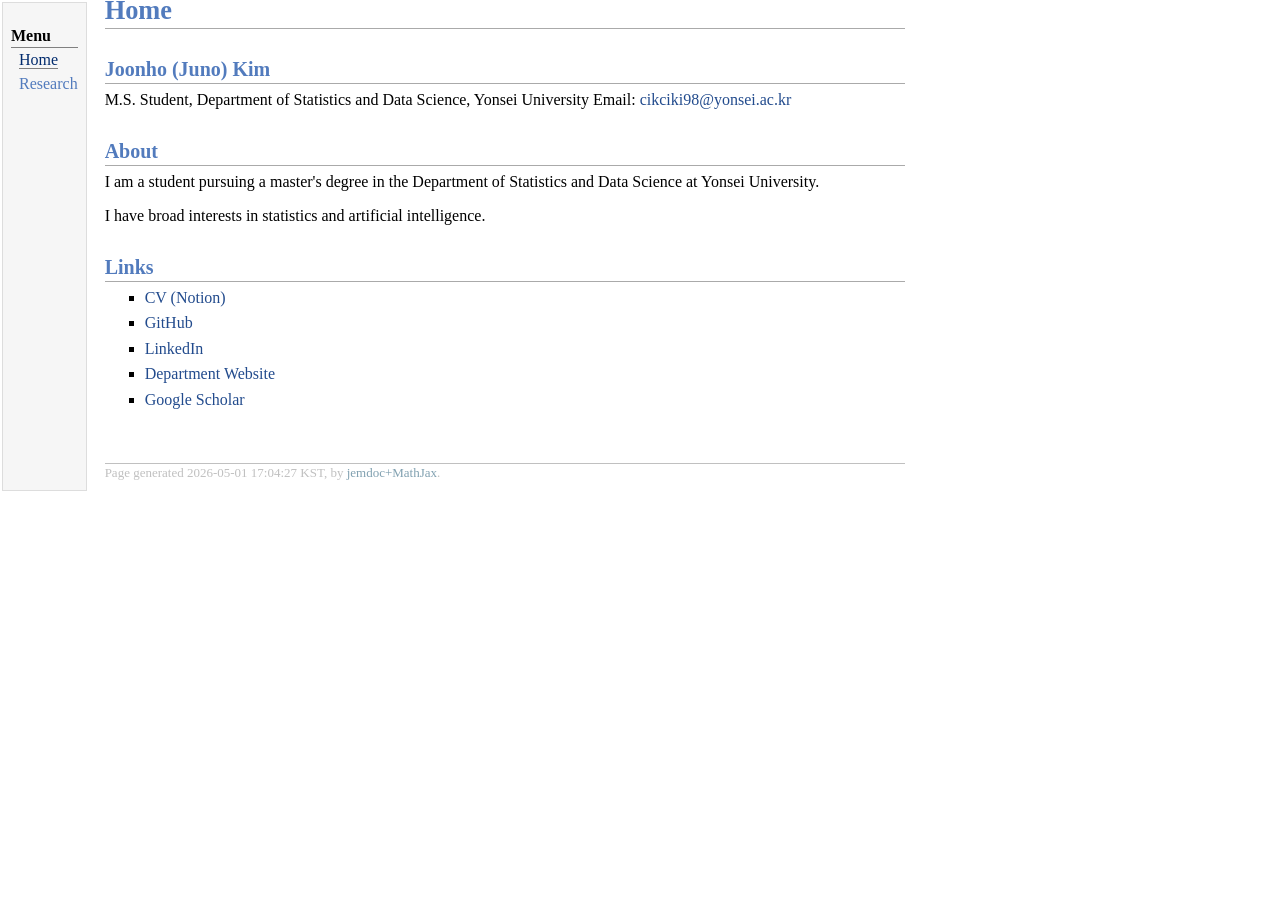
==== index.html @ d75ceb1b "fix errors" ====
<!DOCTYPE html PUBLIC "-//W3C//DTD XHTML 1.1//EN"
  "http://www.w3.org/TR/xhtml11/DTD/xhtml11.dtd">
<html xmlns="http://www.w3.org/1999/xhtml" xml:lang="en">
<head>
<meta name="generator" content="jemdoc, see http://jemdoc.jaboc.net/" />
<meta http-equiv="Content-Type" content="text/html;charset=utf-8" />
<link rel="stylesheet" href="jemdoc.css" type="text/css" />
<title></title>
</head>
<body>
<table summary="Table for page layout." id="tlayout">
<tr valign="top">
<td id="layout-menu">
<div class="menu-category">Menu</div>
<div class="menu-item"><a href="index.html" class="current">Home</a></div>
<div class="menu-item"><a href="research.html">Research</a></div>
</td>
<td id="layout-content">
<h1>Home</h1>
<h2>Joonho (Juno) Kim</h2>
<p>M.S. Student, Department of Statistics and Data Science, Yonsei University  
Email: <a href="mailto:cikciki98@yonsei.ac.kr" target=&ldquo;blank&rdquo;>cikciki98@yonsei.ac.kr</a>
</p>
<h2>About</h2>
<p>I am a student pursuing a master's degree in the Department of Statistics and Data Science at Yonsei University.
</p>
<p>I have broad interests in statistics and artificial intelligence.
</p>
<h2>Links</h2>
<ul>
<li><p><a href="https://jhjunokim.notion.site/curriculum-vitae" target=&ldquo;blank&rdquo;>CV (Notion)</a>
</p>
</li>
<li><p><a href="https://github.com/StatJuno" target=&ldquo;blank&rdquo;>GitHub</a>
</p>
</li>
<li><p><a href="https://www.linkedin.com/in/joonho-kim-8b23a42b5" target=&ldquo;blank&rdquo;>LinkedIn</a>
</p>
</li>
<li><p><a href="https://stat.yonsei.ac.kr/stat/index.do" target=&ldquo;blank&rdquo;>Department Website</a>
</p>
</li>
<li><p><a href="https://scholar.google.com" target=&ldquo;blank&rdquo;>Google Scholar</a>
</p>
</li>
</ul>
<div id="footer">
<div id="footer-text">
Page generated 2026-05-01 17:04:27 KST, by <a href="https://github.com/wsshin/jemdoc_mathjax" target="blank">jemdoc+MathJax</a>.
</div>
</div>
</td>
</tr>
</table>
</body>
</html>
---- jemdoc.css ----
/* Default css file for jemdoc. */

table#tlayout {
	border: none;
	border-collapse: separate;
	background: white;
}

body {
	background: white;
	font-family: Georgia, serif;
	padding-bottom: 8px;
	margin: 0;
}

#layout-menu {
	background: #f6f6f6;
	border: 1px solid #dddddd;
	padding-top: 0.5em;
	padding-left: 8px;
	padding-right: 8px;
	font-size: 1.0em;
	width: auto;
	white-space: nowrap;
	text-align: left;
	vertical-align: top;
}

#layout-menu td {
	background: #f4f4f4;
	vertical-align: top;
}

#layout-content {
	padding-top: 0.0em;
	padding-left: 1.0em;
	padding-right: 1.0em;
	border: none;
	background: white;
	text-align: left;
	vertical-align: top;
	min-width: 800px;
	width: 800px;
}

#layout-menu a {
	line-height: 1.5em;
	margin-left: 0.5em;
}

tt {
	background: #ffffdd;
}

pre, tt {
	font-size: 90%;
	font-family: monaco, monospace;
}

a, a > tt {
	color: #224b8d;
	text-decoration: none;
}

a:hover {
	border-bottom: 1px gray dotted;
}

#layout-menu a.current:link, #layout-menu a.current:visited {
	color: #022b6d;
	border-bottom: 1px gray solid;
}
#layout-menu a:link, #layout-menu a:visited, #layout-menu a:hover {
	color: #527bbd;
	text-decoration: none;
}
#layout-menu a:hover {
	text-decoration: none;
}

div.menu-category {
	border-bottom: 1px solid gray;
	margin-top: 0.8em;
	padding-top: 0.2em;
	padding-bottom: 0.1em;
	font-weight: bold;
}

div.menu-item {
	padding-left: 16px;
	text-indent: -16px;
}

div#toptitle {
	padding-bottom: 0.2em;
	margin-bottom: 1.5em;
	border-bottom: 3px double gray;
}

/* Reduce space if we begin the page with a title. */
div#toptitle + h2, div#toptitle + h3 {
	margin-top: -0.7em;
}

div#subtitle {
	margin-top: 0.0em;
	margin-bottom: 0.0em;
	padding-top: 0em;
	padding-bottom: 0.1em;
}

em {
	font-style: italic;
}

strong {
	font-weight: bold;
}


h1, h2, h3 {
	color: #527bbd;
	margin-top: 0.7em;
	margin-bottom: 0.3em;
	padding-bottom: 0.2em;
	line-height: 1.0;
	padding-top: 0.5em;
	border-bottom: 1px solid #aaaaaa;
}

h1 {
	font-size: 165%;
}

h2 {
	padding-top: 0.8em;
	font-size: 125%;
}

h2 + h3 {
	padding-top: 0.2em;
}

h3 {
	font-size: 110%;
	border-bottom: none;
}

p {
	margin-top: 0.0em;
	margin-bottom: 0.8em;
	padding: 0;
	line-height: 1.3;
}

pre {
	padding: 0;
	margin: 0;
}

div#footer {
	font-size: small;
	border-top: 1px solid #c0c0c0;
	padding-top: 0.1em;
	margin-top: 4.0em;
	color: #c0c0c0;
}

div#footer a {
	color: #80a0b0;
}

div#footer-text {
	float: left;
	padding-bottom: 8px;
}

ul, ol, dl {
	margin-top: 0.2em;
	padding-top: 0;
	margin-bottom: 0.8em;
}

dt {
	margin-top: 0.5em;
	margin-bottom: 0;
}

dl {
	margin-left: 20px;
}

dd {
	color: #222222;
}

dd > *:first-child {
	margin-top: 0;
}

ul {
	list-style-position: outside;
	list-style-type: square;
}

p + ul, p + ol {
	margin-top: -0.5em;
}

li ul, li ol {
	margin-top: -0.3em;
}

ol {
	list-style-position: outside;
	list-style-type: decimal;
}

li p, dd p {
	margin-bottom: 0.3em;
}


ol ol {
	list-style-type: lower-alpha;
}

ol ol ol {
	list-style-type: lower-roman;
}

p + div.codeblock {
	margin-top: -0.6em;
}

div.codeblock, div.infoblock {
	margin-right: 0%;
	margin-top: 1.2em;
	margin-bottom: 1.3em;
}

div.blocktitle {
	font-weight: bold;
	color: #cd7b62;
	margin-top: 1.2em;
	margin-bottom: 0.1em;
}

div.blockcontent {
	border: 1px solid silver;
	padding: 0.3em 0.5em;
}

div.infoblock > div.blockcontent {
	background: #ffffee;
}

div.blockcontent p + ul, div.blockcontent p + ol {
	margin-top: 0.4em;
}

div.infoblock p {
	margin-bottom: 0em;
}

div.infoblock li p, div.infoblock dd p {
	margin-bottom: 0.5em;
}

div.infoblock p + p {
	margin-top: 0.8em;
}

div.codeblock > div.blockcontent {
	background: #f6f6f6;
}

span.pycommand {
	color: #000070;
}

span.statement {
	color: #008800;
}
span.builtin {
	color: #000088;
}
span.special {
	color: #990000;
}
span.operator {
	color: #880000;
}
span.error {
	color: #aa0000;
}
span.comment, span.comment > *, span.string, span.string > * {
	color: #606060;
}

@media print {
	#layout-menu {
		display: none;
	}

}

#fwtitle {
	margin: 2px;
}

#fwtitle #toptitle {
	padding-left: 0.5em;
	margin-bottom: 0.5em;
}

#layout-content h1:first-child, #layout-content h2:first-child, #layout-content h3:first-child {
	margin-top: -0.7em;
}

div#toptitle h1, #layout-content div#toptitle h1 {
	margin-bottom: 0.0em;
	padding-bottom: 0.1em;
	padding-top: 0;
	margin-top: 0.5em;
	border-bottom: none;
}

img.eq {
	padding: 0;
	padding-left: 0.1em;
	padding-right: 0.1em;
	margin: 0;
}

img.eqwl {
	padding-left: 2em;
	padding-top: 0.6em;
	padding-bottom: 0.2em;
	margin: 0;
}

table {
	border: 2px solid black;
	border-collapse: collapse;
}

td {
	padding: 2px;
	padding-left: 0.5em;
	padding-right: 0.5em;
	text-align: center;
	border: 1px solid gray;
}

table + table {
	margin-top: 1em;
}

tr.heading {
	font-weight: bold;
	border-bottom: 2px solid black;
}

img {
	border: none;
}

table.imgtable, table.imgtable td {
	border: none;
	text-align: left;
}
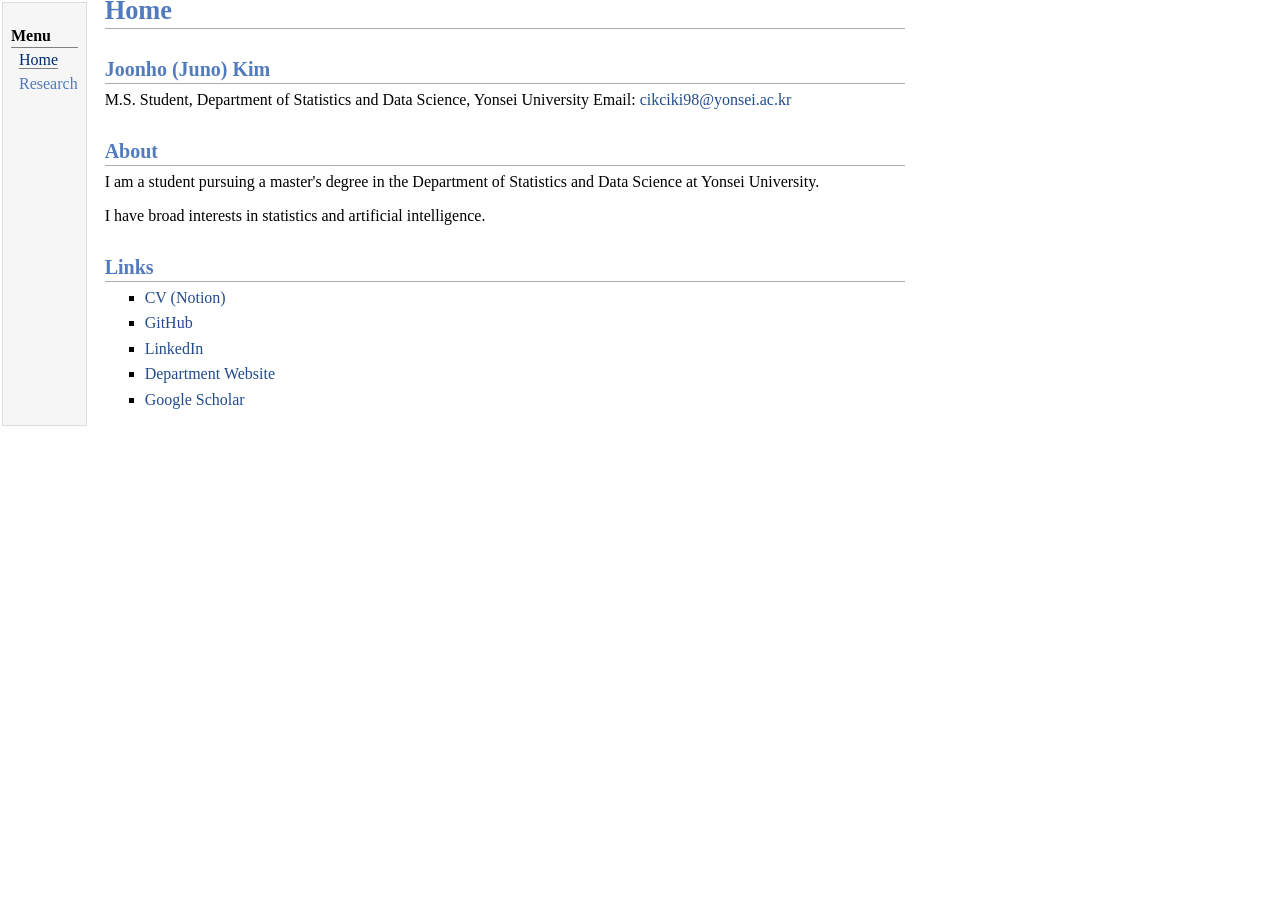
==== commit 5048dc16: "minor fixes" ====
--- a/index.html
+++ b/index.html
@@ -44,11 +44,6 @@
 </p>
 </li>
 </ul>
-<div id="footer">
-<div id="footer-text">
-Page generated 2026-05-01 17:04:27 KST, by <a href="https://github.com/wsshin/jemdoc_mathjax" target="blank">jemdoc+MathJax</a>.
-</div>
-</div>
 </td>
 </tr>
 </table>
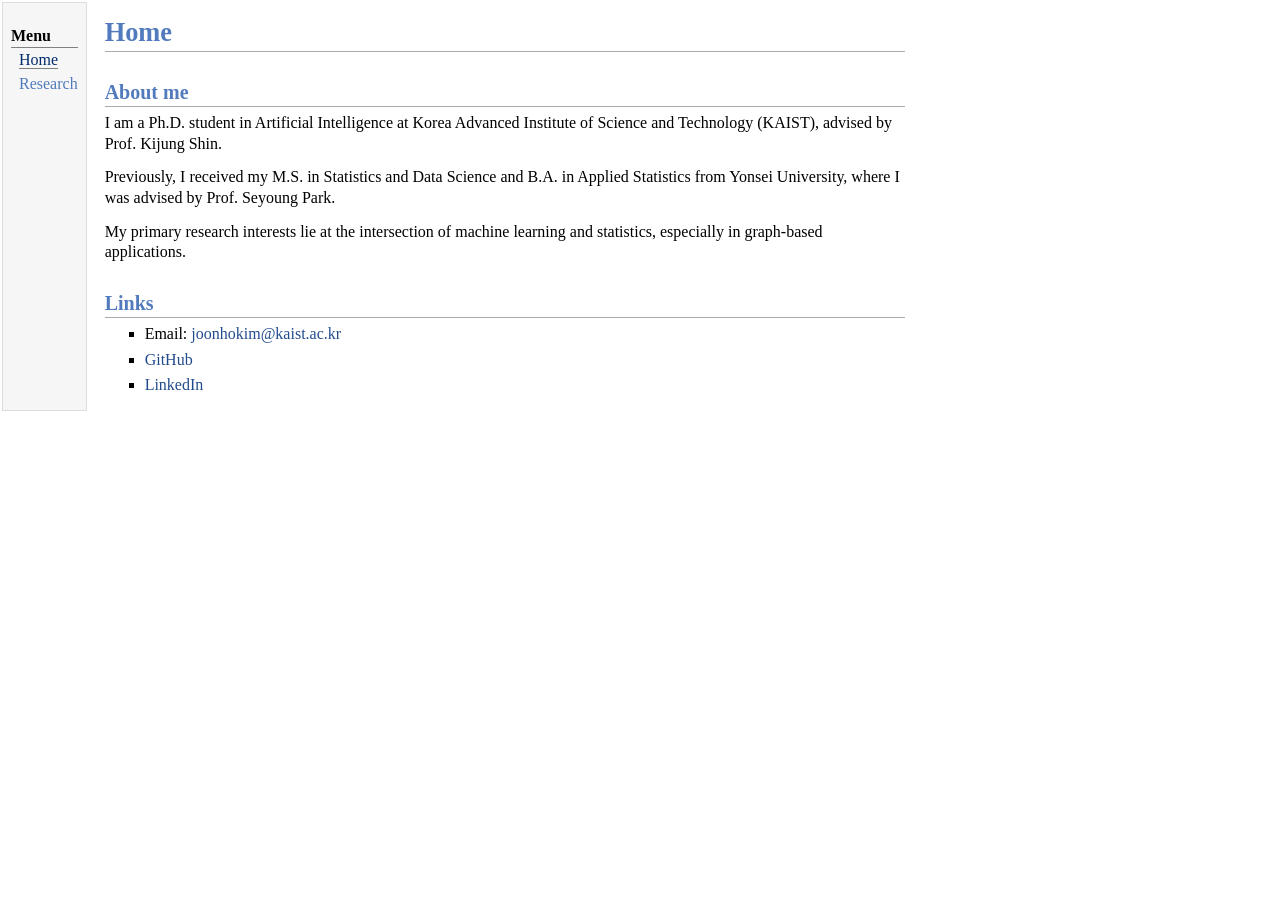
==== commit 648682ce: "update contents" ====
--- a/index.html
+++ b/index.html
@@ -17,18 +17,16 @@
 </td>
 <td id="layout-content">
 <h1>Home</h1>
-<h2>Joonho (Juno) Kim</h2>
-<p>M.S. Student, Department of Statistics and Data Science, Yonsei University  
-Email: <a href="mailto:cikciki98@yonsei.ac.kr" target=&ldquo;blank&rdquo;>cikciki98@yonsei.ac.kr</a>
+<h2>About me</h2>
+<p>I am a Ph.D. student in Artificial Intelligence at Korea Advanced Institute of Science and Technology (KAIST), advised by Prof. Kijung Shin.
 </p>
-<h2>About</h2>
-<p>I am a student pursuing a master's degree in the Department of Statistics and Data Science at Yonsei University.
+<p>Previously, I received my M.S. in Statistics and Data Science and B.A. in Applied Statistics from Yonsei University, where I was advised by Prof. Seyoung Park.
 </p>
-<p>I have broad interests in statistics and artificial intelligence.
+<p>My primary research interests lie at the intersection of machine learning and statistics, especially in graph-based applications.
 </p>
 <h2>Links</h2>
 <ul>
-<li><p><a href="https://jhjunokim.notion.site/curriculum-vitae" target=&ldquo;blank&rdquo;>CV (Notion)</a>
+<li><p>Email: <a href="mailto:joonhokim@kaist.ac.kr" target=&ldquo;blank&rdquo;>joonhokim@kaist.ac.kr</a>
 </p>
 </li>
 <li><p><a href="https://github.com/StatJuno" target=&ldquo;blank&rdquo;>GitHub</a>
@@ -37,12 +35,6 @@
 <li><p><a href="https://www.linkedin.com/in/joonho-kim-8b23a42b5" target=&ldquo;blank&rdquo;>LinkedIn</a>
 </p>
 </li>
-<li><p><a href="https://stat.yonsei.ac.kr/stat/index.do" target=&ldquo;blank&rdquo;>Department Website</a>
-</p>
-</li>
-<li><p><a href="https://scholar.google.com" target=&ldquo;blank&rdquo;>Google Scholar</a>
-</p>
-</li>
 </ul>
 </td>
 </tr>
--- a/jemdoc.css
+++ b/jemdoc.css
@@ -315,7 +315,7 @@
 }
 
 #layout-content h1:first-child, #layout-content h2:first-child, #layout-content h3:first-child {
-	margin-top: -0.7em;
+	margin-top: 0.15em;
 }
 
 div#toptitle h1, #layout-content div#toptitle h1 {
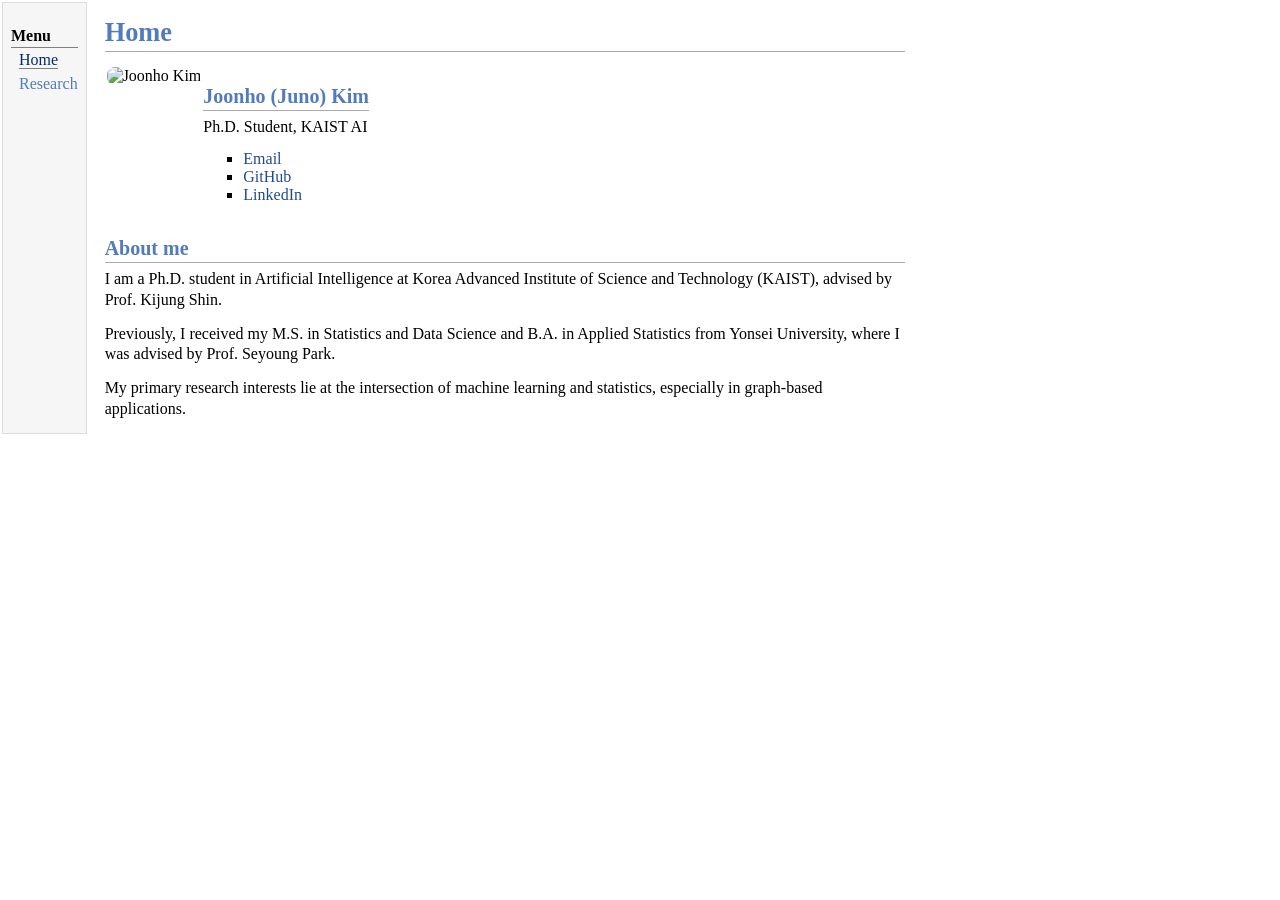
==== commit 5482e007: "update layout" ====
--- a/index.html
+++ b/index.html
@@ -17,6 +17,25 @@
 </td>
 <td id="layout-content">
 <h1>Home</h1>
+<p>
+<table class="profile-header">
+<tr>
+<td class="profile-photo">
+<img src="image/image.png" alt="Joonho Kim" />
+</td>
+<td class="profile-meta">
+<h2>Joonho (Juno) Kim</h2>
+<p>Ph.D. Student, KAIST AI</p>
+<ul>
+<li><a href="mailto:joonhokim@kaist.ac.kr">Email</a></li>
+<li><a href="https://github.com/StatJuno">GitHub</a></li>
+<li><a href="https://www.linkedin.com/in/joonho-kim-8b23a42b5">LinkedIn</a></li>
+</ul>
+</td>
+</tr>
+</table>
+
+</p>
 <h2>About me</h2>
 <p>I am a Ph.D. student in Artificial Intelligence at Korea Advanced Institute of Science and Technology (KAIST), advised by Prof. Kijung Shin.
 </p>
@@ -24,18 +43,6 @@
 </p>
 <p>My primary research interests lie at the intersection of machine learning and statistics, especially in graph-based applications.
 </p>
-<h2>Links</h2>
-<ul>
-<li><p>Email: <a href="mailto:joonhokim@kaist.ac.kr" target=&ldquo;blank&rdquo;>joonhokim@kaist.ac.kr</a>
-</p>
-</li>
-<li><p><a href="https://github.com/StatJuno" target=&ldquo;blank&rdquo;>GitHub</a>
-</p>
-</li>
-<li><p><a href="https://www.linkedin.com/in/joonho-kim-8b23a42b5" target=&ldquo;blank&rdquo;>LinkedIn</a>
-</p>
-</li>
-</ul>
 </td>
 </tr>
 </table>
--- a/jemdoc.css
+++ b/jemdoc.css
@@ -362,6 +362,39 @@
 	border-bottom: 2px solid black;
 }
 
+table.profile-header {
+	border: none;
+	border-collapse: separate;
+	margin-top: 0.4em;
+	margin-bottom: 1.0em;
+}
+
+table.profile-header td {
+	border: none;
+	text-align: left;
+	vertical-align: top;
+	padding: 0;
+}
+
+td.profile-photo {
+	padding-right: 1.2em;
+}
+
+td.profile-photo img {
+	width: 170px;
+	height: auto;
+	border-radius: 8px;
+}
+
+td.profile-meta h2 {
+	margin-top: 0;
+}
+
+td.profile-meta ul {
+	margin-top: 0.4em;
+	margin-bottom: 0;
+}
+
 img {
 	border: none;
 }
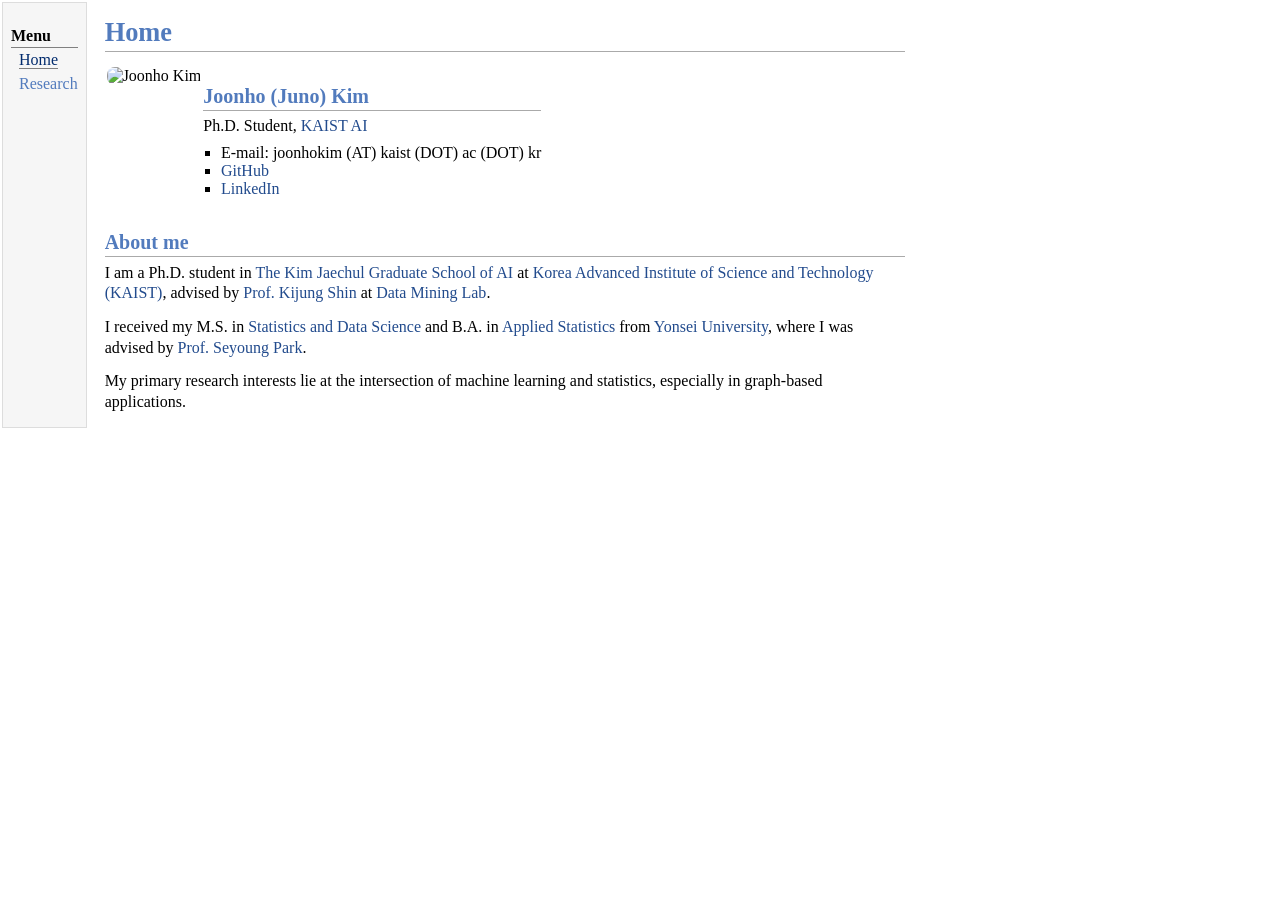
==== commit af3c4372: "add links" ====
--- a/index.html
+++ b/index.html
@@ -25,9 +25,9 @@
 </td>
 <td class="profile-meta">
 <h2>Joonho (Juno) Kim</h2>
-<p>Ph.D. Student, KAIST AI</p>
+<p>Ph.D. Student, <a href="https://gsai.kaist.ac.kr/">KAIST AI</a></p>
 <ul>
-<li><a href="mailto:joonhokim@kaist.ac.kr">Email</a></li>
+<li>E-mail: joonhokim (AT) kaist (DOT) ac (DOT) kr</li>
 <li><a href="https://github.com/StatJuno">GitHub</a></li>
 <li><a href="https://www.linkedin.com/in/joonho-kim-8b23a42b5">LinkedIn</a></li>
 </ul>
@@ -37,9 +37,9 @@
 
 </p>
 <h2>About me</h2>
-<p>I am a Ph.D. student in Artificial Intelligence at Korea Advanced Institute of Science and Technology (KAIST), advised by Prof. Kijung Shin.
+<p>I am a Ph.D. student in <a href="https://gsai.kaist.ac.kr/" target=&ldquo;blank&rdquo;>The Kim Jaechul Graduate School of AI</a> at <a href="https://www.kaist.ac.kr/en/" target=&ldquo;blank&rdquo;>Korea Advanced Institute of Science and Technology (KAIST)</a>, advised by <a href="https://kijungs.github.io/" target=&ldquo;blank&rdquo;>Prof. Kijung Shin</a> at <a href="https://sites.google.com/view/kaistdata" target=&ldquo;blank&rdquo;>Data Mining Lab</a>.
 </p>
-<p>Previously, I received my M.S. in Statistics and Data Science and B.A. in Applied Statistics from Yonsei University, where I was advised by Prof. Seyoung Park.
+<p>I received my M.S. in <a href="https://devcms.yonsei.ac.kr/stat_en/index.do" target=&ldquo;blank&rdquo;>Statistics and Data Science</a> and B.A. in <a href="https://devcms.yonsei.ac.kr/stat_en/index.do" target=&ldquo;blank&rdquo;>Applied Statistics</a> from <a href="https://www.yonsei.ac.kr/sc/index.do" target=&ldquo;blank&rdquo;>Yonsei University</a>, where I was advised by <a href="https://sites.google.com/view/seyoungpark/home" target=&ldquo;blank&rdquo;>Prof. Seyoung Park</a>.
 </p>
 <p>My primary research interests lie at the intersection of machine learning and statistics, especially in graph-based applications.
 </p>
--- a/jemdoc.css
+++ b/jemdoc.css
@@ -377,22 +377,33 @@
 }
 
 td.profile-photo {
-	padding-right: 1.2em;
+	padding-right: 1.4em;
+	vertical-align: top;
 }
 
 td.profile-photo img {
-	width: 170px;
+	width: 125px;
 	height: auto;
 	border-radius: 8px;
 }
 
 td.profile-meta h2 {
 	margin-top: 0;
+	margin-bottom: 0.25em;
+}
+
+td.profile-meta {
+	padding-top: 0.25em;
 }
 
 td.profile-meta ul {
-	margin-top: 0.4em;
+	margin-top: 0.45em;
 	margin-bottom: 0;
+	padding-left: 1.1em;
+}
+
+td.profile-meta p {
+	margin-bottom: 0.35em;
 }
 
 img {
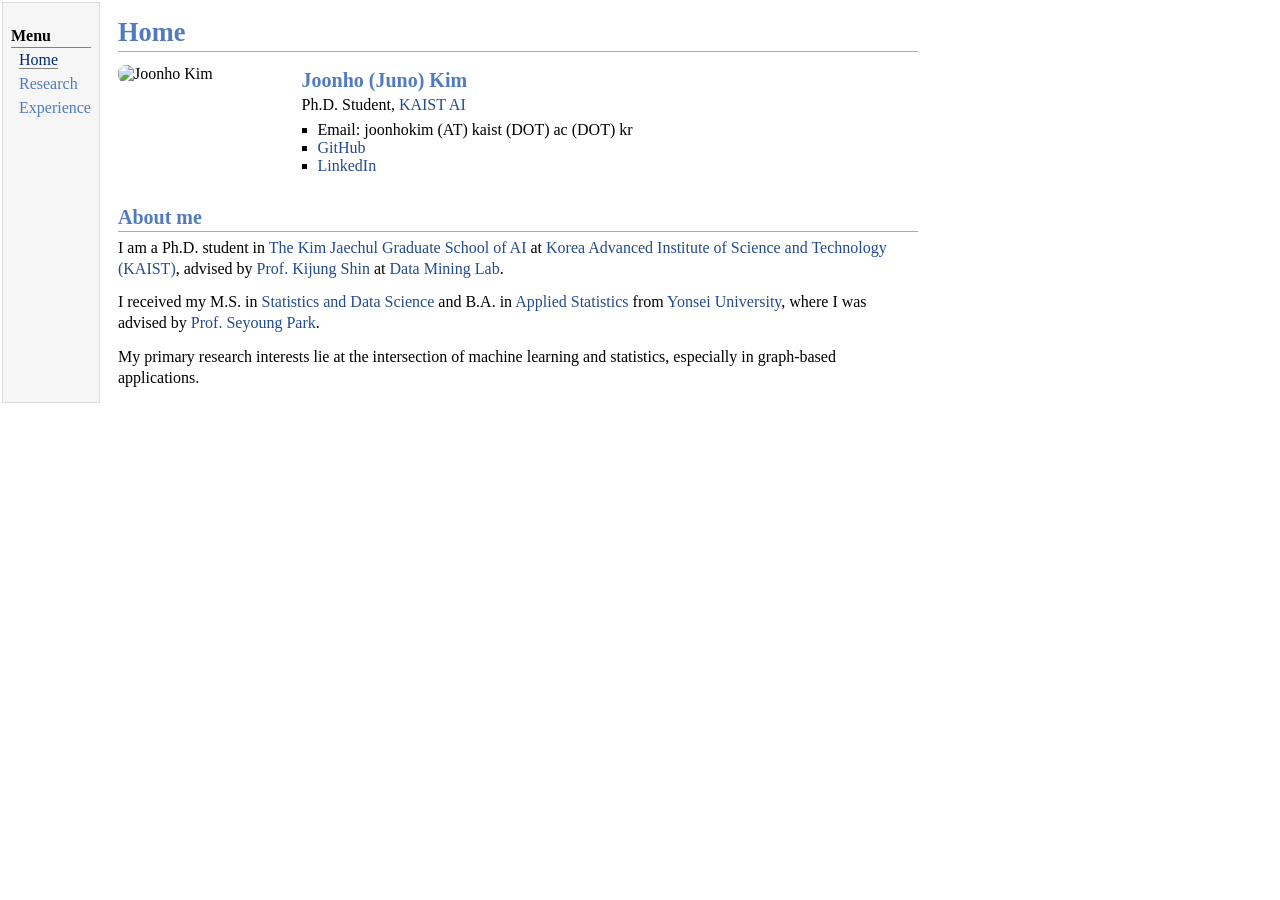
==== commit 0af6994c: "added experience and some more" ====
--- a/index.html
+++ b/index.html
@@ -14,26 +14,25 @@
 <div class="menu-category">Menu</div>
 <div class="menu-item"><a href="index.html" class="current">Home</a></div>
 <div class="menu-item"><a href="research.html">Research</a></div>
+<div class="menu-item"><a href="experience.html">Experience</a></div>
 </td>
 <td id="layout-content">
 <h1>Home</h1>
 <p>
-<table class="profile-header">
-<tr>
-<td class="profile-photo">
+<div class="profile-header">
+<div class="profile-photo">
 <img src="image/image.png" alt="Joonho Kim" />
-</td>
-<td class="profile-meta">
+</div>
+<div class="profile-meta">
 <h2>Joonho (Juno) Kim</h2>
 <p>Ph.D. Student, <a href="https://gsai.kaist.ac.kr/">KAIST AI</a></p>
 <ul>
-<li>E-mail: joonhokim (AT) kaist (DOT) ac (DOT) kr</li>
+<li>Email: joonhokim (AT) kaist (DOT) ac (DOT) kr</li>
 <li><a href="https://github.com/StatJuno">GitHub</a></li>
 <li><a href="https://www.linkedin.com/in/joonho-kim-8b23a42b5">LinkedIn</a></li>
 </ul>
-</td>
-</tr>
-</table>
+</div>
+</div>
 
 </p>
 <h2>About me</h2>
--- a/jemdoc.css
+++ b/jemdoc.css
@@ -362,48 +362,48 @@
 	border-bottom: 2px solid black;
 }
 
-table.profile-header {
-	border: none;
-	border-collapse: separate;
+.profile-header {
+	display: flex;
+	align-items: flex-start;
+	gap: 2.1em;
+	width: 100%;
+	max-width: 720px;
 	margin-top: 0.4em;
 	margin-bottom: 1.0em;
 }
 
-table.profile-header td {
-	border: none;
-	text-align: left;
-	vertical-align: top;
-	padding: 0;
-}
-
-td.profile-photo {
-	padding-right: 1.4em;
-	vertical-align: top;
-}
-
-td.profile-photo img {
-	width: 125px;
+.profile-photo {
+	width: 150px;
+	flex: 0 0 150px;
+}
+
+.profile-photo img {
+	width: 150px;
 	height: auto;
 	border-radius: 8px;
-}
-
-td.profile-meta h2 {
+	display: block;
+}
+
+.profile-meta {
+	padding-top: 0.12em;
+}
+
+.profile-meta h2 {
 	margin-top: 0;
-	margin-bottom: 0.25em;
-}
-
-td.profile-meta {
-	padding-top: 0.25em;
-}
-
-td.profile-meta ul {
-	margin-top: 0.45em;
+	margin-bottom: 0.18em;
+	padding-top: 0;
+	padding-bottom: 0.08em;
+	border-bottom: none;
+}
+
+.profile-meta ul {
+	margin-top: 0.35em;
 	margin-bottom: 0;
-	padding-left: 1.1em;
-}
-
-td.profile-meta p {
-	margin-bottom: 0.35em;
+	padding-left: 1.0em;
+}
+
+.profile-meta p {
+	margin-bottom: 0.28em;
 }
 
 img {
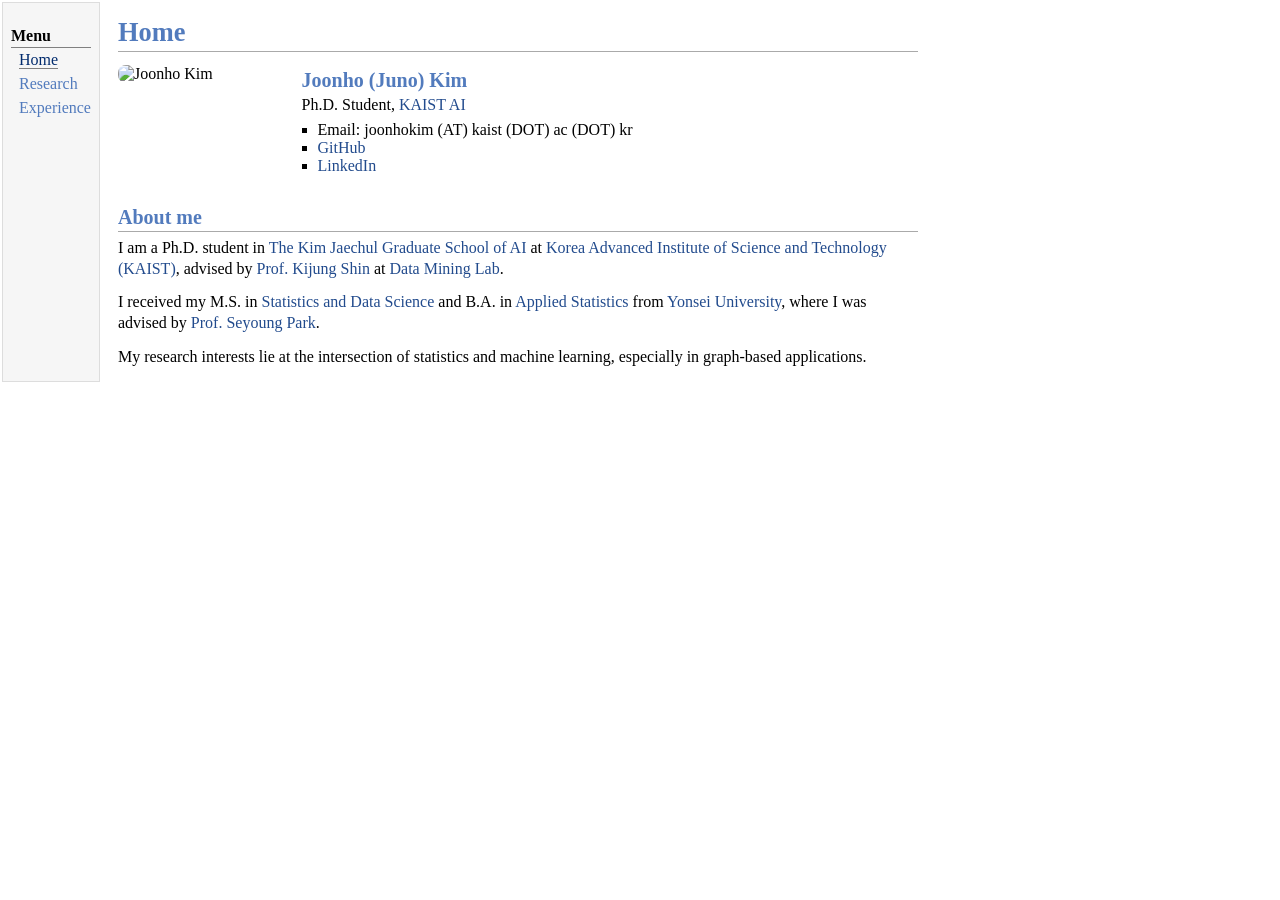
==== commit bf1daa76: "updates" ====
--- a/index.html
+++ b/index.html
@@ -40,7 +40,7 @@
 </p>
 <p>I received my M.S. in <a href="https://devcms.yonsei.ac.kr/stat_en/index.do" target=&ldquo;blank&rdquo;>Statistics and Data Science</a> and B.A. in <a href="https://devcms.yonsei.ac.kr/stat_en/index.do" target=&ldquo;blank&rdquo;>Applied Statistics</a> from <a href="https://www.yonsei.ac.kr/sc/index.do" target=&ldquo;blank&rdquo;>Yonsei University</a>, where I was advised by <a href="https://sites.google.com/view/seyoungpark/home" target=&ldquo;blank&rdquo;>Prof. Seyoung Park</a>.
 </p>
-<p>My primary research interests lie at the intersection of machine learning and statistics, especially in graph-based applications.
+<p>My research interests lie at the intersection of statistics and machine learning, especially in graph-based applications.
 </p>
 </td>
 </tr>
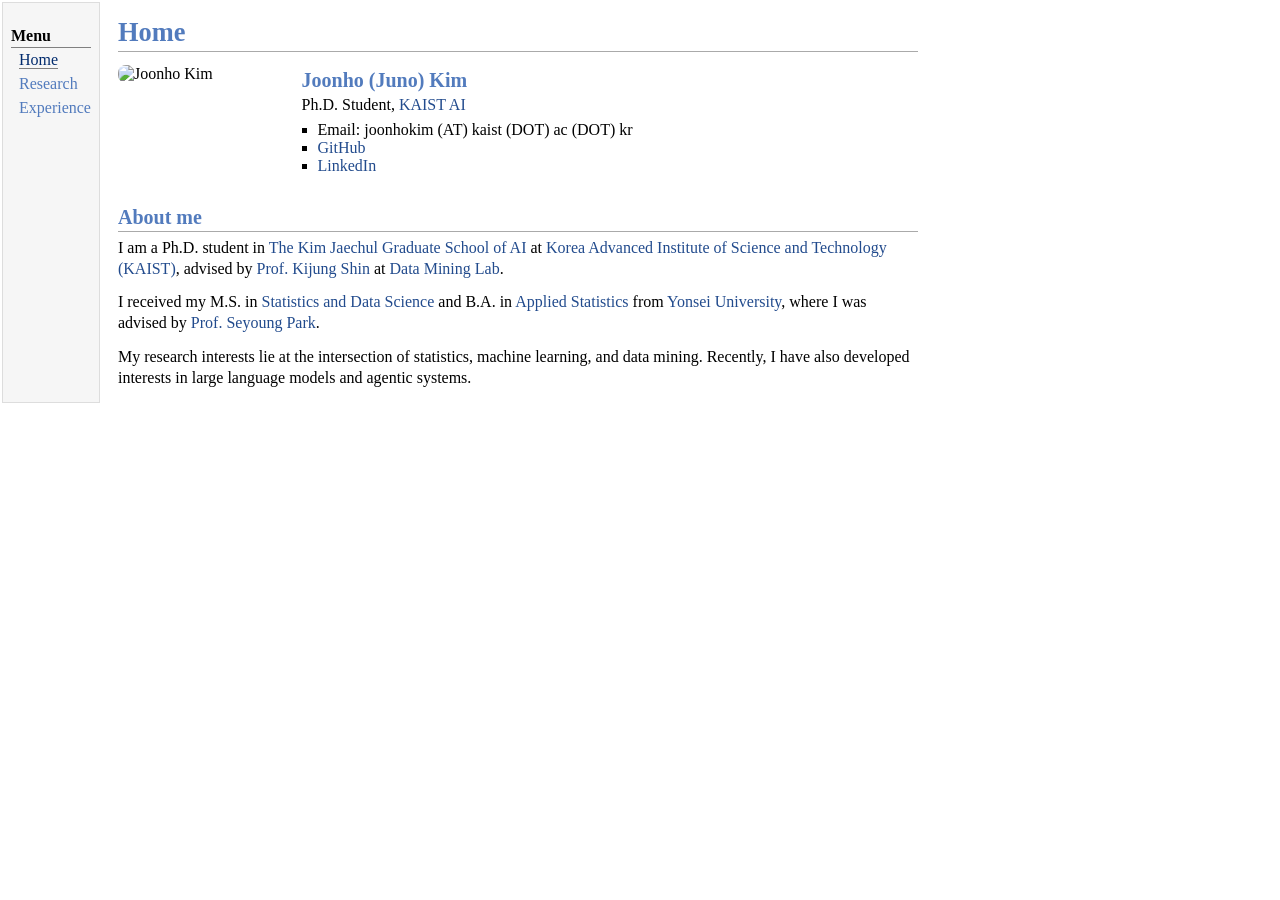
==== commit 4272e04b: "Update homepage contents" ====
--- a/index.html
+++ b/index.html
@@ -40,7 +40,8 @@
 </p>
 <p>I received my M.S. in <a href="https://devcms.yonsei.ac.kr/stat_en/index.do" target=&ldquo;blank&rdquo;>Statistics and Data Science</a> and B.A. in <a href="https://devcms.yonsei.ac.kr/stat_en/index.do" target=&ldquo;blank&rdquo;>Applied Statistics</a> from <a href="https://www.yonsei.ac.kr/sc/index.do" target=&ldquo;blank&rdquo;>Yonsei University</a>, where I was advised by <a href="https://sites.google.com/view/seyoungpark/home" target=&ldquo;blank&rdquo;>Prof. Seyoung Park</a>.
 </p>
-<p>My research interests lie at the intersection of statistics and machine learning, especially in graph-based applications.
+<p>My research interests lie at the intersection of statistics, machine learning, and data mining.
+Recently, I have also developed interests in large language models and agentic systems.
 </p>
 </td>
 </tr>
